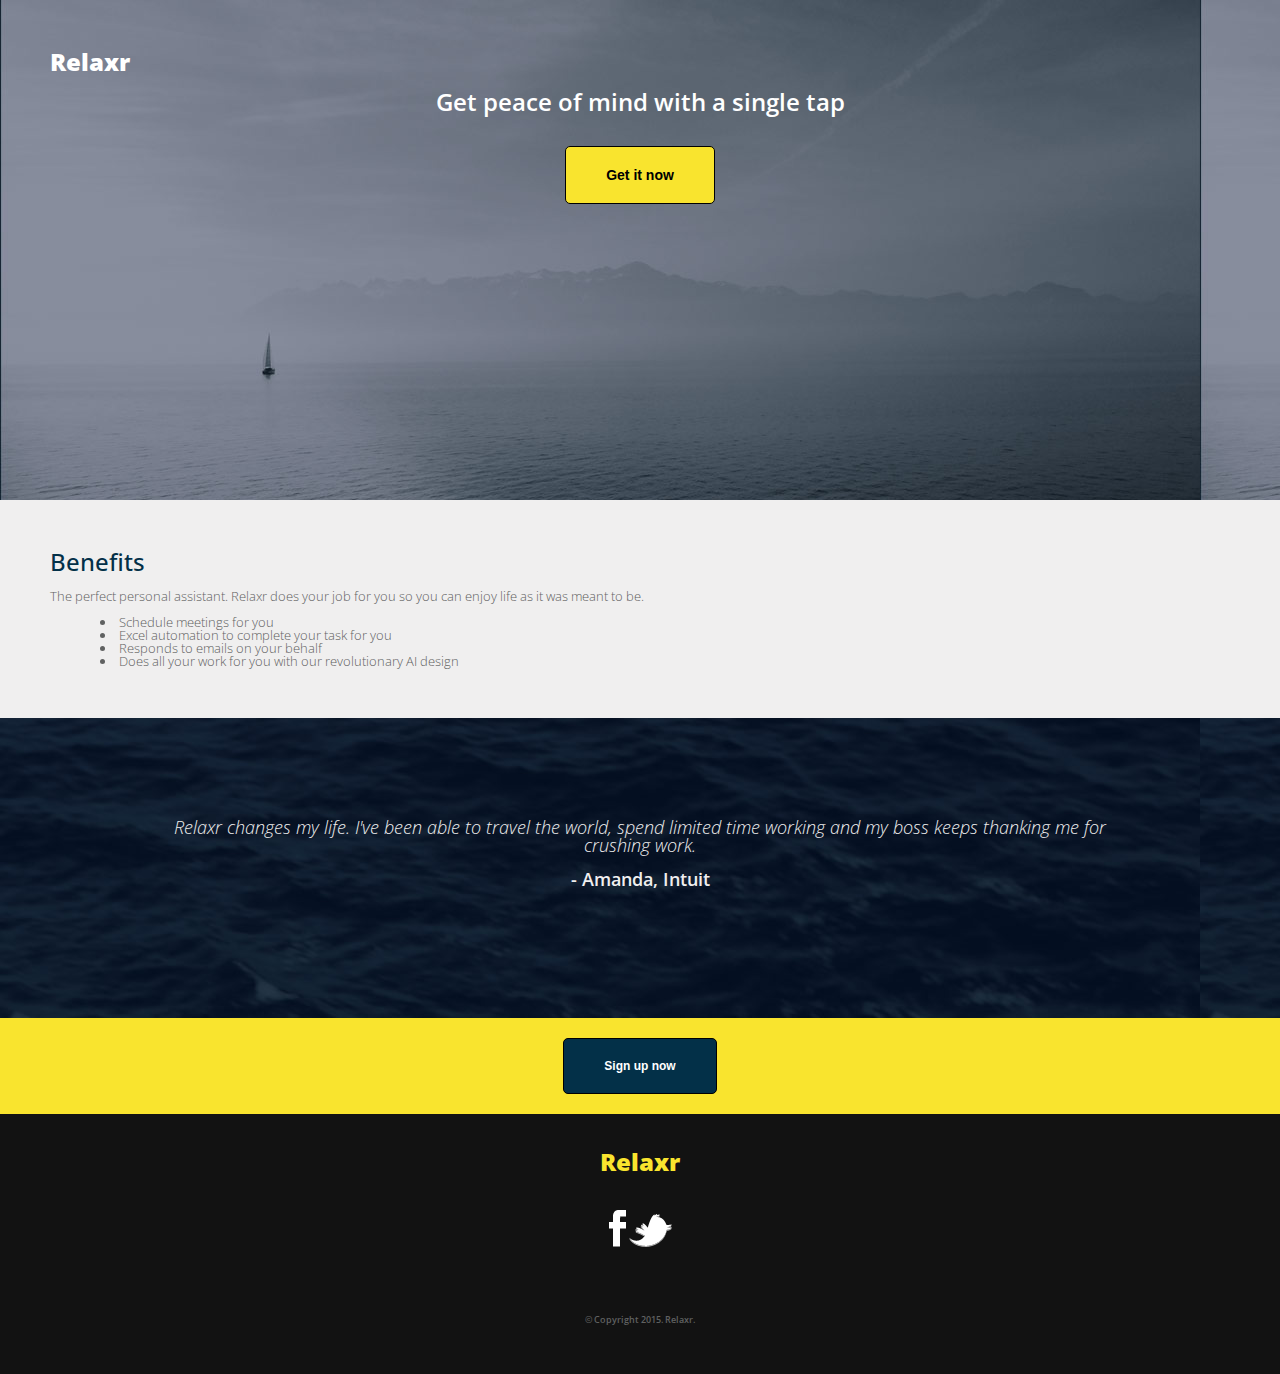
==== index.html @ 3be0ff5d "New files" ====
<!DOCTYPE html>
<html lang="en">
	<head>
    	<meta charset="utf-8">
    	<meta name="description" content="Your description goes here">
    	<meta name="keywords" content="one, two, three">

		<title>Relaxr</title>

		<!-- external CSS link -->
		<link rel="stylesheet" href="reset.css">
		<link rel="stylesheet" href="style.css">
		<link href="https://fonts.googleapis.com/css?family=Open+Sans:100,600,800" rel="stylesheet" type="text/css">
	</head>
	<body>
	<div id="container">
		<header>
			<nav><h1>
				Relaxr
			</h1></nav>	
			<br>
			<h2>Get peace of mind with a single tap</h2>
			<br>
			<br>
			<div id="getitnow">
				<button>Get it now</button>	
			</div>	
		</header>		
	<section id="benefits">	
		<h2>Benefits</h2>
		<br>
			<p>
				The perfect personal assistant. Relaxr does your job for you so you can enjoy life as it was meant to be.	
			<ul>
				<br>
				<li> Schedule meetings for you</li>
				<li>Excel automation to complete your task for you</li>
				<li> Responds to emails on your behalf </li>
				<li> Does all your work for you with our revolutionary AI design</li>
			</ul>
		</p>
	</section>
	<section id="testimonial">
  			<p class="quote">Relaxr changes my life. I've been able to travel the world, spend limited time working and my boss keeps thanking me for crushing work.</p>
  				<br>
  			<p class="quotename">- Amanda, Intuit</p>
	</section>
	<section id="signupnow">
		<button class="button">Sign up now</button>
	</section>	
	<section id="social">
		<br>
		<h1>Relaxr</h1>
		<br>
		<ul>
			<li> <img src="facebook.png" alt="Facebook logo"></li>
			<li> <img src="twitter.png" alt="Facebook logo"> </li>
		</ul>
		<br>
	</section>
			<footer>
				&copy; Copyright 2015. Relaxr.
			</footer>
		</div><!-- #container -->
	</body>
</html>
---- style.css ----
@import url(https://fonts.googleapis.com/css?family=Open+Sans);

body {
	font-family: 'Open Sans',serif;	
}

#container {
	margin: 0;
  display: flex;
  flex-wrap: wrap;
  flex-direction: column;
}

header {
  background-image: url("header_bg.jpg");
  height: 400px;
  text-align: center;
  padding: 50px;
}

nav {
  text-align: left;
  font-weight: 800;
  font-size: 24px;
  color: white;
}

button {
  font-weight: 800;
  font-size: 14px;
  background-color: #f9e42e;
  padding: 20px 40px 20px;
  border: 1px solid black;
  border-radius: 5px;
}

#benefits {
  background: #f0efef;
  padding: 50px;
}

#benefits h2 {
  font-family: 'Open Sans',serif; 
  font-size: 24px;
  font-weight: 500;
  color: #033048;
}

#benefits p {
  font-size: 13px;
  font-weight: 200;
  color: #606161;
}

#benefits ul {
  font-size: 13px;
  font-weight: 200;
  color: #606161;
    list-style-type: disc; 
   list-style-position: inside; 
   padding-left: 50px;
}

#testimonial {
	background-image: url("testimonial_bg.jpg");
  height: 200px;
  text-align: center;
  vertical-align: middle;
  padding: 50px;
}

#testimonial .quote {
  text-align: center;
  font-style: italic;
  font-weight: 200;
  font-size: 18px;
  color: #f0efef;
  padding: 50px 100px 0px 100px;
}

#testimonial .quotename {
  text-align: center;
  font-weight: 600;
  font-size: 18px;
  color: #f0efef;
}

#signupnow {
  padding: 20px;
  background: #f9e42e;
  text-align: center;
}

#signupnow .button {
 font-weight: 800;
  font-size: 12px;
  color: white;
  background: #033048;
  padding: 20px 40px 20px;
  border: 1px solid black;
  border-radius: 5px;
}


#social {
	background: #121212;
}

#social h1 {
   text-align: center;
  font-weight: 900;
  font-size: 24px;
  color: #f9e42e;
  padding: 20px;
}

#social ul {
 font-family: 'Open Sans',serif;  
  font-weight: lighter;
  font-size: 13px;
  list-style-type: none;
  text-align: center;
}

#social li {
    display: inline;
}

footer {
  font-weight: 600;
  font-size: 9px;
  color: #606161;
  text-align: center;
  background: #121212;
  padding: 50px;
}

h1 {
	font-family: 'Open Sans',serif;	
	font-size: 24px;
	font-weight: 800;
	color: white;
}

h2 {
	font-family: 'Open Sans',serif;	
	font-size: 24px;
	font-weight: 600;
	color: white;
}

h3{
	font-family: 'Open Sans',serif;	
	font-weight: 600;
	font-size: 20px;
}

p {
	font-family: 'Open Sans',serif;	
	font-weight: lighter;
	font-size: 13px;
}
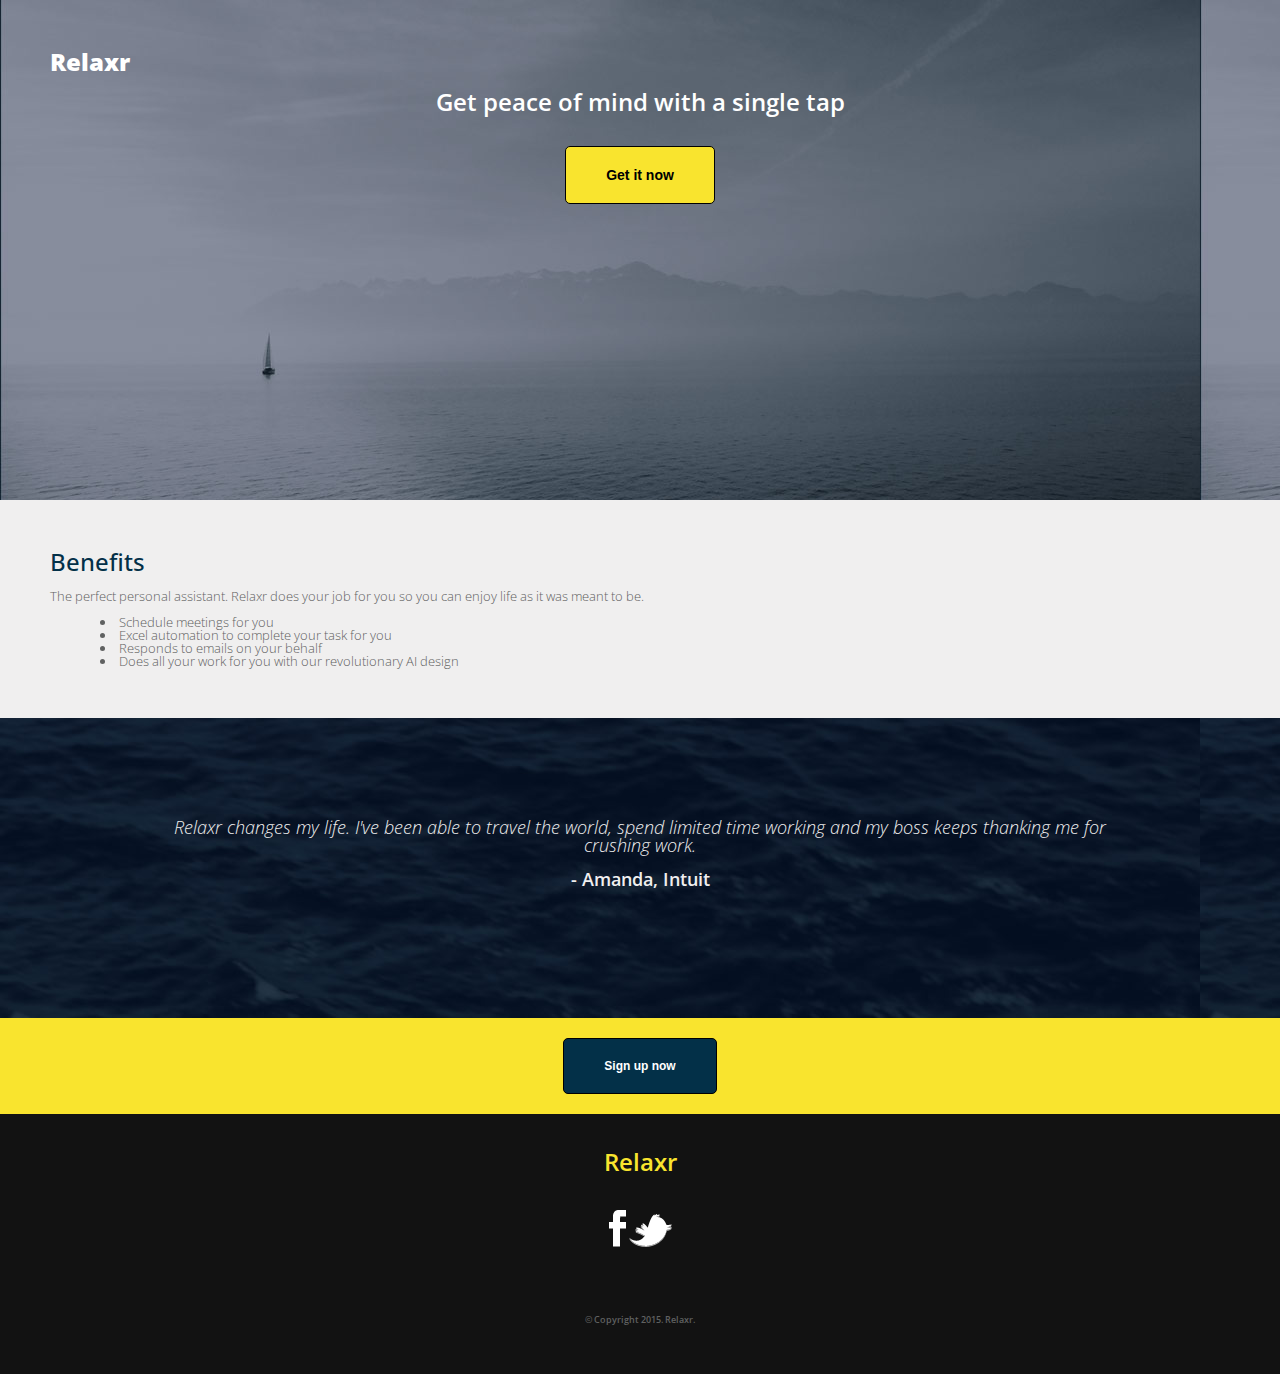
==== commit 2817d9ca: "New files" ====
--- a/index.html
+++ b/index.html
@@ -10,7 +10,7 @@
 		<!-- external CSS link -->
 		<link rel="stylesheet" href="reset.css">
 		<link rel="stylesheet" href="style.css">
-		<link href="https://fonts.googleapis.com/css?family=Open+Sans:100,600,800" rel="stylesheet" type="text/css">
+		<link href="https://fonts.googleapis.com/css?family=Open+Sans:400,500,600,800" rel="stylesheet" type="text/css">
 	</head>
 	<body>
 	<div id="container">
--- a/style.css
+++ b/style.css
@@ -1,4 +1,4 @@
-@import url(https://fonts.googleapis.com/css?family=Open+Sans);
+
 
 body {
 	font-family: 'Open Sans',serif;	
@@ -108,7 +108,7 @@
 
 #social h1 {
    text-align: center;
-  font-weight: 900;
+  font-weight: 600;
   font-size: 24px;
   color: #f9e42e;
   padding: 20px;
